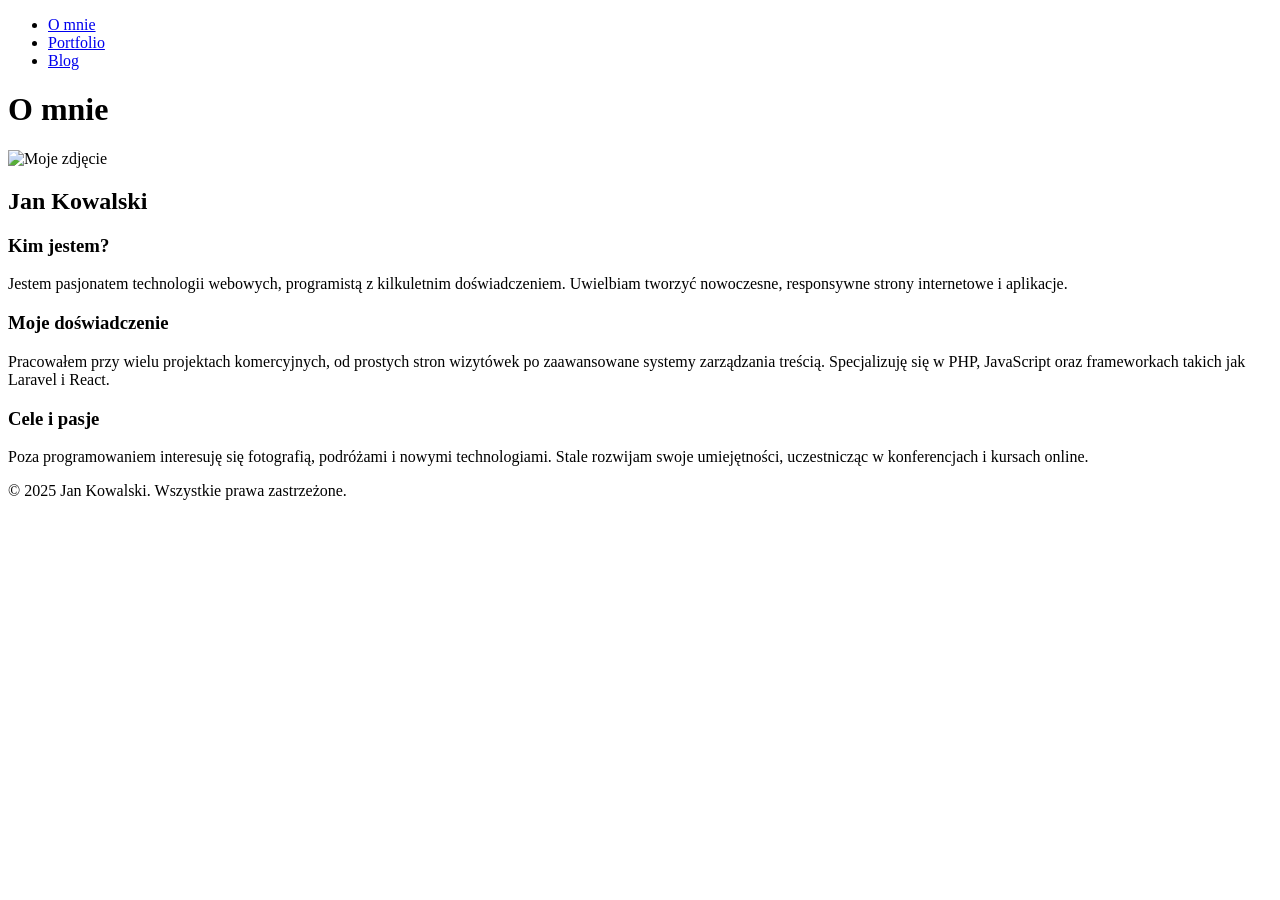
==== index.html @ 070ddf42 "Update index.html" ====
<!DOCTYPE html>
<html lang="pl">
<head>
    <meta charset="UTF-8">
    <meta name="viewport" content="width=device-width, initial-scale=1.0">
    <title>Bio - O mnie</title>
    <link rel="stylesheet" href="css/style.css">
</head>
<body>
    <header>
        <div class="container">
            <nav>
                <ul>
                    <li><a href="index.html">O mnie</a></li>
                    <li><a href="portfolio.html">Portfolio</a></li>
                    <li><a href="blog.html">Blog</a></li>
                </ul>
            </nav>
        </div>
    </header>

    <main>
        <div class="container">
            <h1>O mnie</h1>
            
            <div class="about-container">
                <div class="profile-img">
                    <img src="https://via.placeholder.com/300x300?text=Twoje+Zdjęcie" alt="Moje zdjęcie">
                    <!-- UWAGA: Zastą powyższy link własnym zdjęciem -->
                </div>
                
                <div class="about-text">
                    <h2>Jan Kowalski</h2>
                    
                    <h3 class="subtitle">Kim jestem?</h3>
                    <p>Jestem pasjonatem technologii webowych, programistą z kilkuletnim doświadczeniem. Uwielbiam tworzyć nowoczesne, responsywne strony internetowe i aplikacje.</p>
                    
                    <h3 class="subtitle">Moje doświadczenie</h3>
                    <p>Pracowałem przy wielu projektach komercyjnych, od prostych stron wizytówek po zaawansowane systemy zarządzania treścią. Specjalizuję się w PHP, JavaScript oraz frameworkach takich jak Laravel i React.</p>
                    
                    <h3 class="subtitle">Cele i pasje</h3>
                    <p>Poza programowaniem interesuję się fotografią, podróżami i nowymi technologiami. Stale rozwijam swoje umiejętności, uczestnicząc w konferencjach i kursach online.</p>
                </div>
            </div>
        </div>
    </main>

    <footer>
        <div class="container">
            <p>&copy; 2025 Jan Kowalski. Wszystkie prawa zastrzeżone.</p>
        </div>
    </footer>
</body>
</html>
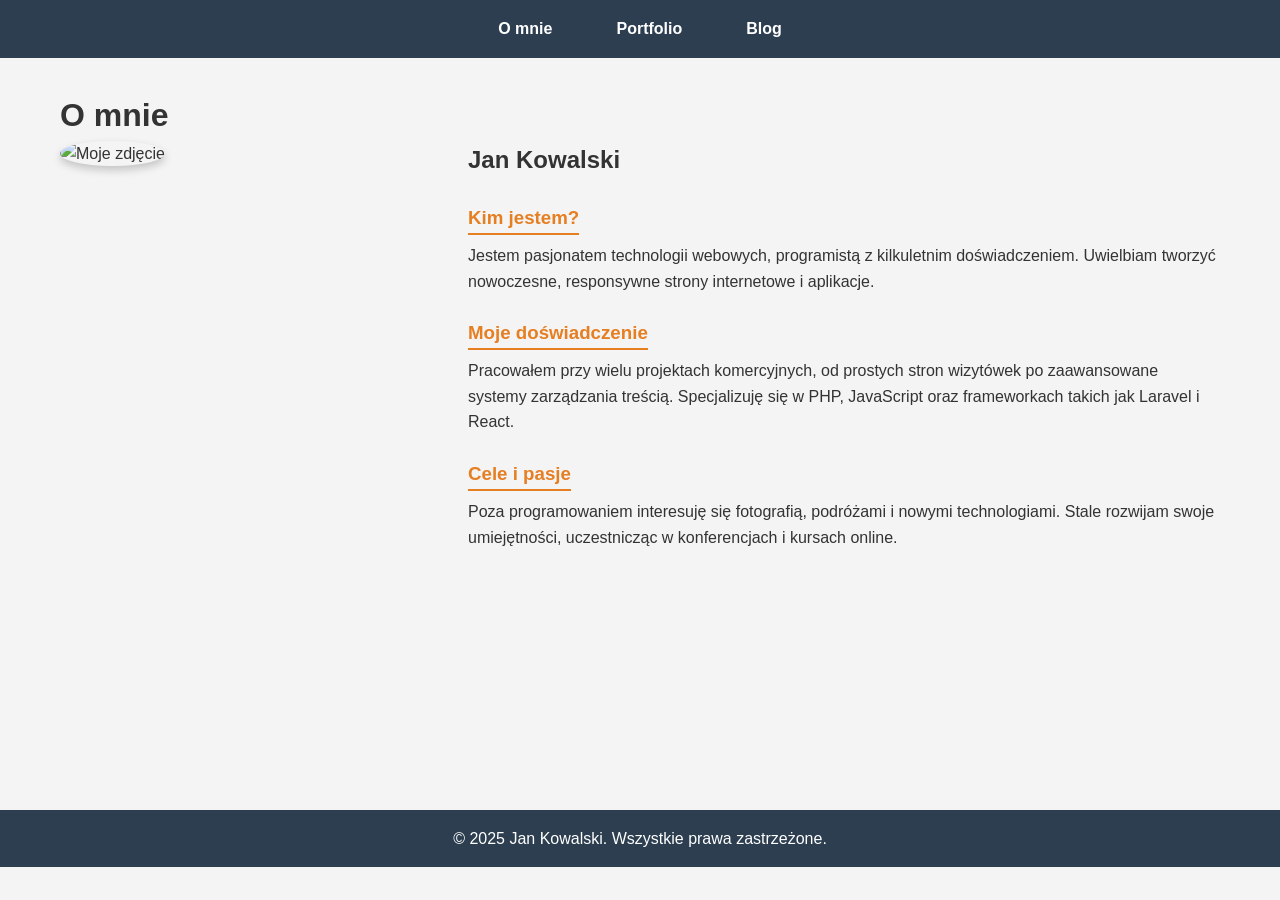
==== commit ab35fd0c: "Fix stylesheet link in index.html" ====
--- a/index.html
+++ b/index.html
@@ -4,7 +4,7 @@
     <meta charset="UTF-8">
     <meta name="viewport" content="width=device-width, initial-scale=1.0">
     <title>Bio - O mnie</title>
-    <link rel="stylesheet" href="css/style.css">
+    <link rel="stylesheet" href="css.css">
 </head>
 <body>
     <header>
@@ -25,7 +25,7 @@
             
             <div class="about-container">
                 <div class="profile-img">
-                    <img src="https://via.placeholder.com/300x300?text=Twoje+Zdjęcie" alt="Moje zdjęcie">
+                    <img src="bez_nazwy.png" alt="Moje zdjęcie">
                     <!-- UWAGA: Zastą powyższy link własnym zdjęciem -->
                 </div>
                 
--- a/css.css
+++ b/css.css
@@ -0,0 +1,184 @@
+/* Reset i podstawowe style */
+* {
+    margin: 0;
+    padding: 0;
+    box-sizing: border-box;
+}
+
+body {
+    font-family: 'Segoe UI', Tahoma, Geneva, Verdana, sans-serif;
+    line-height: 1.6;
+    color: #333;
+    background-color: #f4f4f4;
+}
+
+.container {
+    max-width: 1200px;
+    margin: 0 auto;
+    padding: 0 20px;
+}
+
+/* Nagłówek i nawigacja */
+header {
+    background-color: #2c3e50;
+    color: #fff;
+    padding: 1rem 0;
+    position: sticky;
+    top: 0;
+    z-index: 100;
+}
+
+nav ul {
+    list-style: none;
+    display: flex;
+    justify-content: center;
+    gap: 2rem;
+}
+
+nav ul li a {
+    color: #fff;
+    text-decoration: none;
+    font-weight: bold;
+    padding: 0.5rem 1rem;
+    transition: background-color 0.3s;
+}
+
+nav ul li a:hover {
+    background-color: #e67e22;
+    border-radius: 5px;
+}
+
+/* Główna treść */
+main {
+    min-height: 80vh;
+    padding: 2rem 0;
+}
+
+/* Stopka */
+footer {
+    background-color: #2c3e50;
+    color: #fff;
+    text-align: center;
+    padding: 1rem 0;
+    margin-top: 2rem;
+}
+
+/* Strona O mnie */
+.about-container {
+    display: flex;
+    gap: 2rem;
+    align-items: flex-start;
+    flex-wrap: wrap;
+}
+
+.profile-img {
+    flex: 1;
+    min-width: 250px;
+}
+
+.profile-img img {
+    width: 100%;
+    max-width: 300px;
+    border-radius: 50%;
+    box-shadow: 0 4px 8px rgba(0,0,0,0.2);
+}
+
+.about-text {
+    flex: 2;
+}
+
+.subtitle {
+    margin: 1.5rem 0 0.5rem;
+    color: #e67e22;
+    border-bottom: 2px solid #e67e22;
+    display: inline-block;
+}
+
+/* Portfolio */
+.projects-grid {
+    display: grid;
+    grid-template-columns: repeat(auto-fit, minmax(300px, 1fr));
+    gap: 2rem;
+    margin-top: 2rem;
+}
+
+.project-card {
+    background: #fff;
+    border-radius: 10px;
+    padding: 1.5rem;
+    box-shadow: 0 4px 6px rgba(0,0,0,0.1);
+    transition: transform 0.3s;
+}
+
+.project-card:hover {
+    transform: translateY(-5px);
+}
+
+.project-card h3 {
+    color: #2c3e50;
+    margin-bottom: 1rem;
+}
+
+.project-card p {
+    margin-bottom: 1rem;
+}
+
+.project-card a {
+    display: inline-block;
+    background-color: #e67e22;
+    color: #fff;
+    padding: 0.5rem 1rem;
+    text-decoration: none;
+    border-radius: 5px;
+    transition: background-color 0.3s;
+}
+
+.project-card a:hover {
+    background-color: #d35400;
+}
+
+/* Blog */
+.blog-posts {
+    max-width: 800px;
+    margin: 0 auto;
+}
+
+.blog-post {
+    background: #fff;
+    margin-bottom: 2rem;
+    padding: 1.5rem;
+    border-radius: 10px;
+    box-shadow: 0 2px 4px rgba(0,0,0,0.1);
+}
+
+.blog-post h3 {
+    color: #2c3e50;
+    margin-bottom: 0.5rem;
+}
+
+.post-date {
+    color: #e67e22;
+    font-size: 0.9rem;
+    margin-bottom: 1rem;
+    font-style: italic;
+}
+
+/* Responsywność */
+@media (max-width: 768px) {
+    nav ul {
+        flex-direction: column;
+        align-items: center;
+        gap: 0.5rem;
+    }
+    
+    .about-container {
+        flex-direction: column;
+        align-items: center;
+        text-align: center;
+    }
+    
+    .subtitle {
+        display: block;
+        text-align: center;
+    }
+}
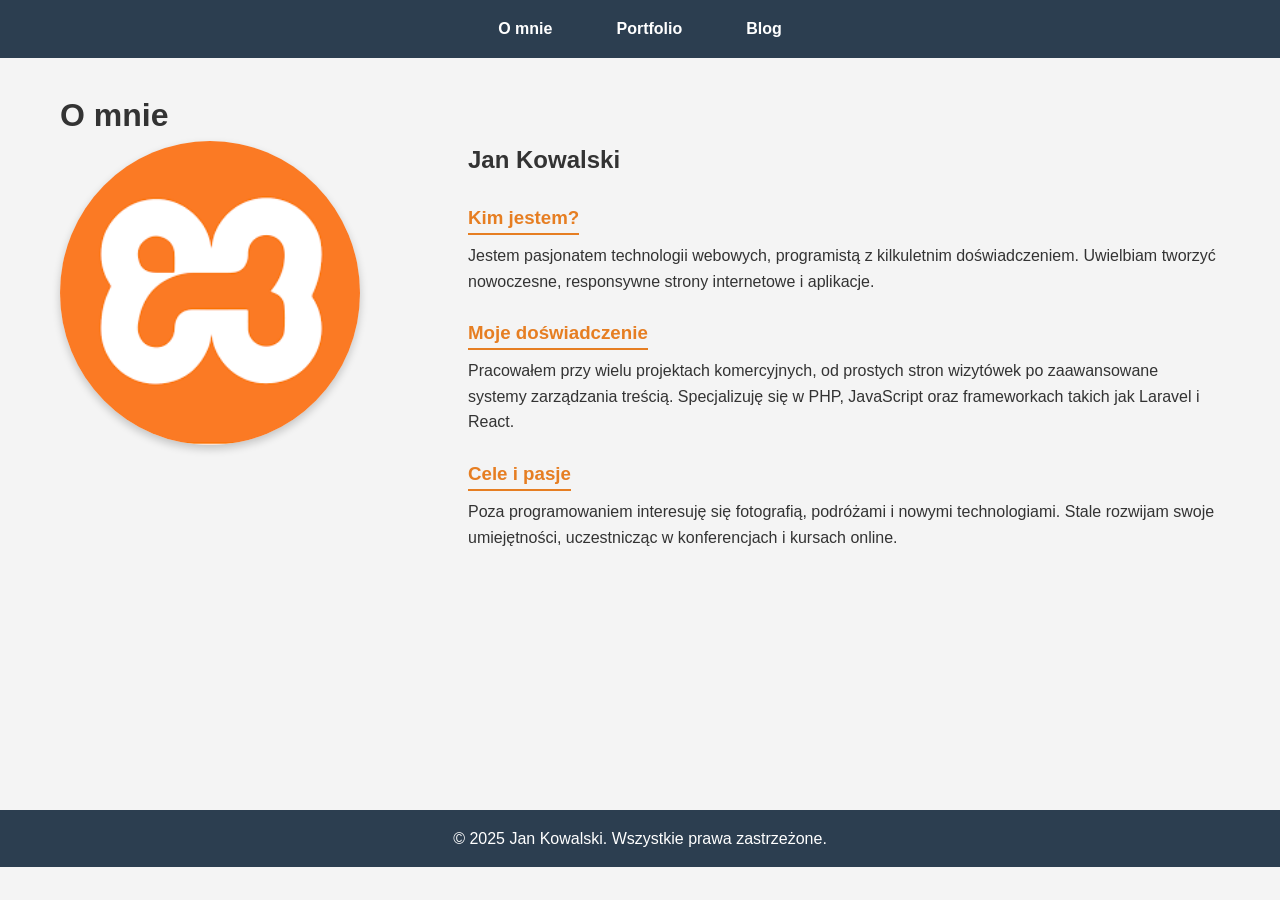
==== commit 84bfba8a: "Fix image source filename in index.html" ====
--- a/index.html
+++ b/index.html
@@ -25,7 +25,7 @@
             
             <div class="about-container">
                 <div class="profile-img">
-                    <img src="bez_nazwy.png" alt="Moje zdjęcie">
+                    <img src="Bez_nazwy.png" alt="Moje zdjęcie">
                     <!-- UWAGA: Zastą powyższy link własnym zdjęciem -->
                 </div>
                 
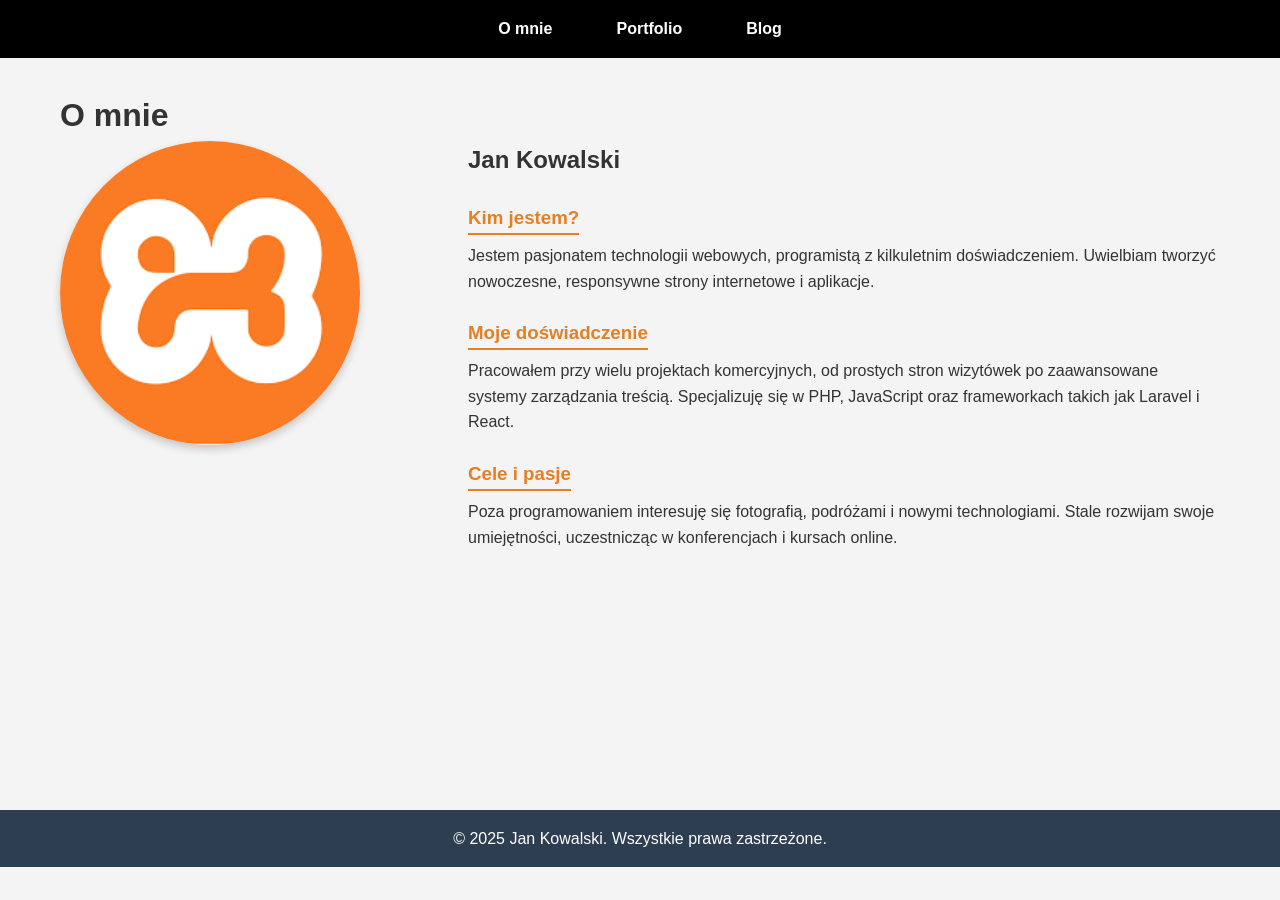
==== commit fcb12bfb: "Update index.html" ====
--- a/index.html
+++ b/index.html
@@ -26,7 +26,6 @@
             <div class="about-container">
                 <div class="profile-img">
                     <img src="Bez_nazwy.png" alt="Moje zdjęcie">
-                    <!-- UWAGA: Zastą powyższy link własnym zdjęciem -->
                 </div>
                 
                 <div class="about-text">
--- a/css.css
+++ b/css.css
@@ -1,4 +1,3 @@
-/* Reset i podstawowe style */
 * {
     margin: 0;
     padding: 0;
@@ -18,9 +17,8 @@
     padding: 0 20px;
 }
 
-/* Nagłówek i nawigacja */
 header {
-    background-color: #2c3e50;
+    background-color: #000;
     color: #fff;
     padding: 1rem 0;
     position: sticky;
@@ -48,13 +46,11 @@
     border-radius: 5px;
 }
 
-/* Główna treść */
 main {
     min-height: 80vh;
     padding: 2rem 0;
 }
 
-/* Stopka */
 footer {
     background-color: #2c3e50;
     color: #fff;
@@ -63,7 +59,6 @@
     margin-top: 2rem;
 }
 
-/* Strona O mnie */
 .about-container {
     display: flex;
     gap: 2rem;
@@ -94,7 +89,6 @@
     display: inline-block;
 }
 
-/* Portfolio */
 .projects-grid {
     display: grid;
     grid-template-columns: repeat(auto-fit, minmax(300px, 1fr));
@@ -137,7 +131,6 @@
     background-color: #d35400;
 }
 
-/* Blog */
 .blog-posts {
     max-width: 800px;
     margin: 0 auto;
@@ -163,7 +156,6 @@
     font-style: italic;
 }
 
-/* Responsywność */
 @media (max-width: 768px) {
     nav ul {
         flex-direction: column;
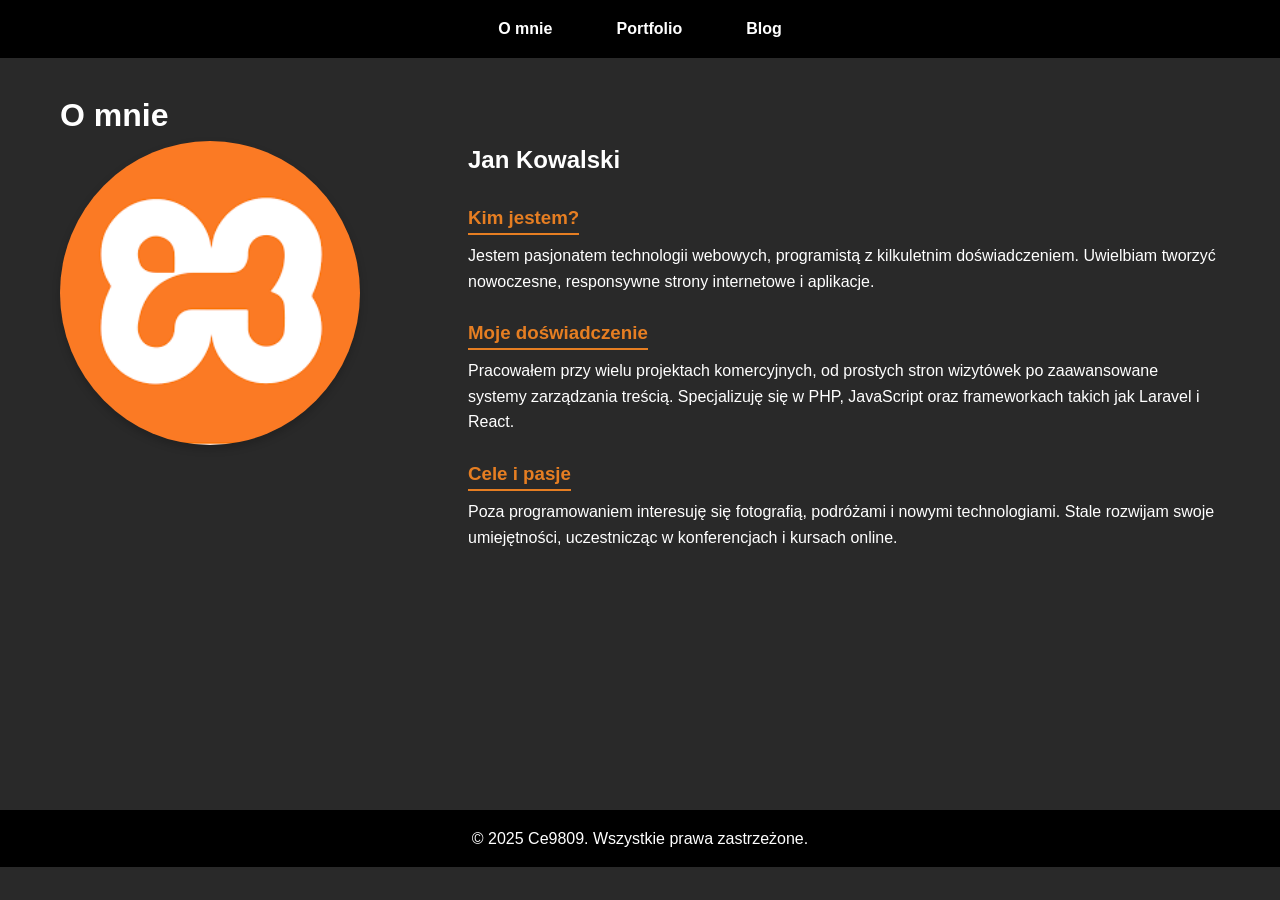
==== commit 85e3974d: "Update index.html" ====
--- a/index.html
+++ b/index.html
@@ -46,7 +46,7 @@
 
     <footer>
         <div class="container">
-            <p>&copy; 2025 Jan Kowalski. Wszystkie prawa zastrzeżone.</p>
+            <p>&copy; 2025 Ce9809. Wszystkie prawa zastrzeżone.</p>
         </div>
     </footer>
 </body>
--- a/css.css
+++ b/css.css
@@ -2,13 +2,14 @@
     margin: 0;
     padding: 0;
     box-sizing: border-box;
+    color: white;
 }
 
 body {
     font-family: 'Segoe UI', Tahoma, Geneva, Verdana, sans-serif;
     line-height: 1.6;
     color: #333;
-    background-color: #f4f4f4;
+    background-color: #292929;
 }
 
 .container {
@@ -52,7 +53,7 @@
 }
 
 footer {
-    background-color: #2c3e50;
+    background-color: #000;
     color: #fff;
     text-align: center;
     padding: 1rem 0;
@@ -94,6 +95,7 @@
     grid-template-columns: repeat(auto-fit, minmax(300px, 1fr));
     gap: 2rem;
     margin-top: 2rem;
+    color: black;
 }
 
 .project-card {
@@ -142,6 +144,7 @@
     padding: 1.5rem;
     border-radius: 10px;
     box-shadow: 0 2px 4px rgba(0,0,0,0.1);
+    color: black;
 }
 
 .blog-post h3 {
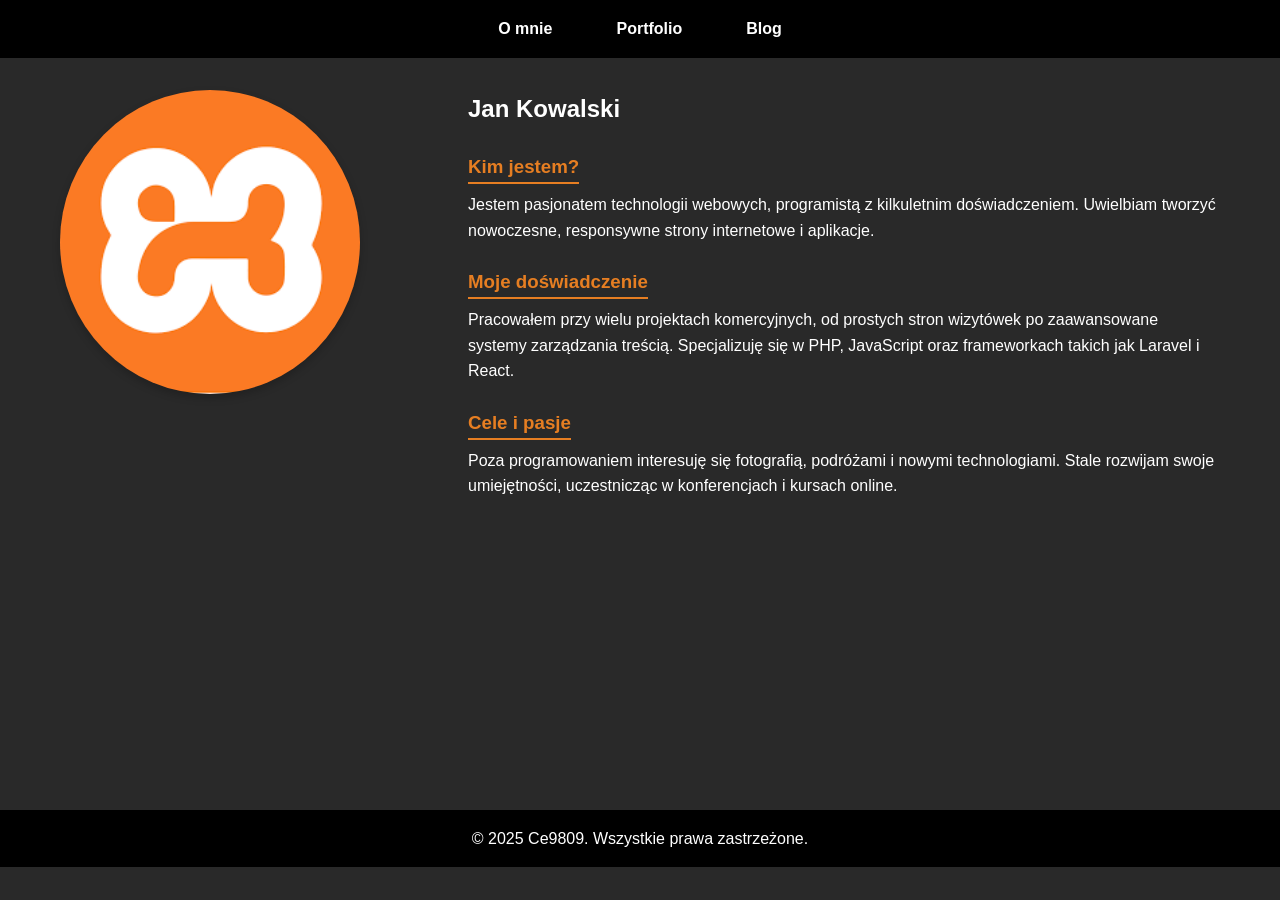
==== commit d3df3f2b: "Update index.html" ====
--- a/index.html
+++ b/index.html
@@ -21,8 +21,6 @@
 
     <main>
         <div class="container">
-            <h1>O mnie</h1>
-            
             <div class="about-container">
                 <div class="profile-img">
                     <img src="Bez_nazwy.png" alt="Moje zdjęcie">
--- a/css.css
+++ b/css.css
@@ -2,7 +2,6 @@
     margin: 0;
     padding: 0;
     box-sizing: border-box;
-    color: white;
 }
 
 body {
@@ -81,6 +80,7 @@
 
 .about-text {
     flex: 2;
+    color: white;
 }
 
 .subtitle {
